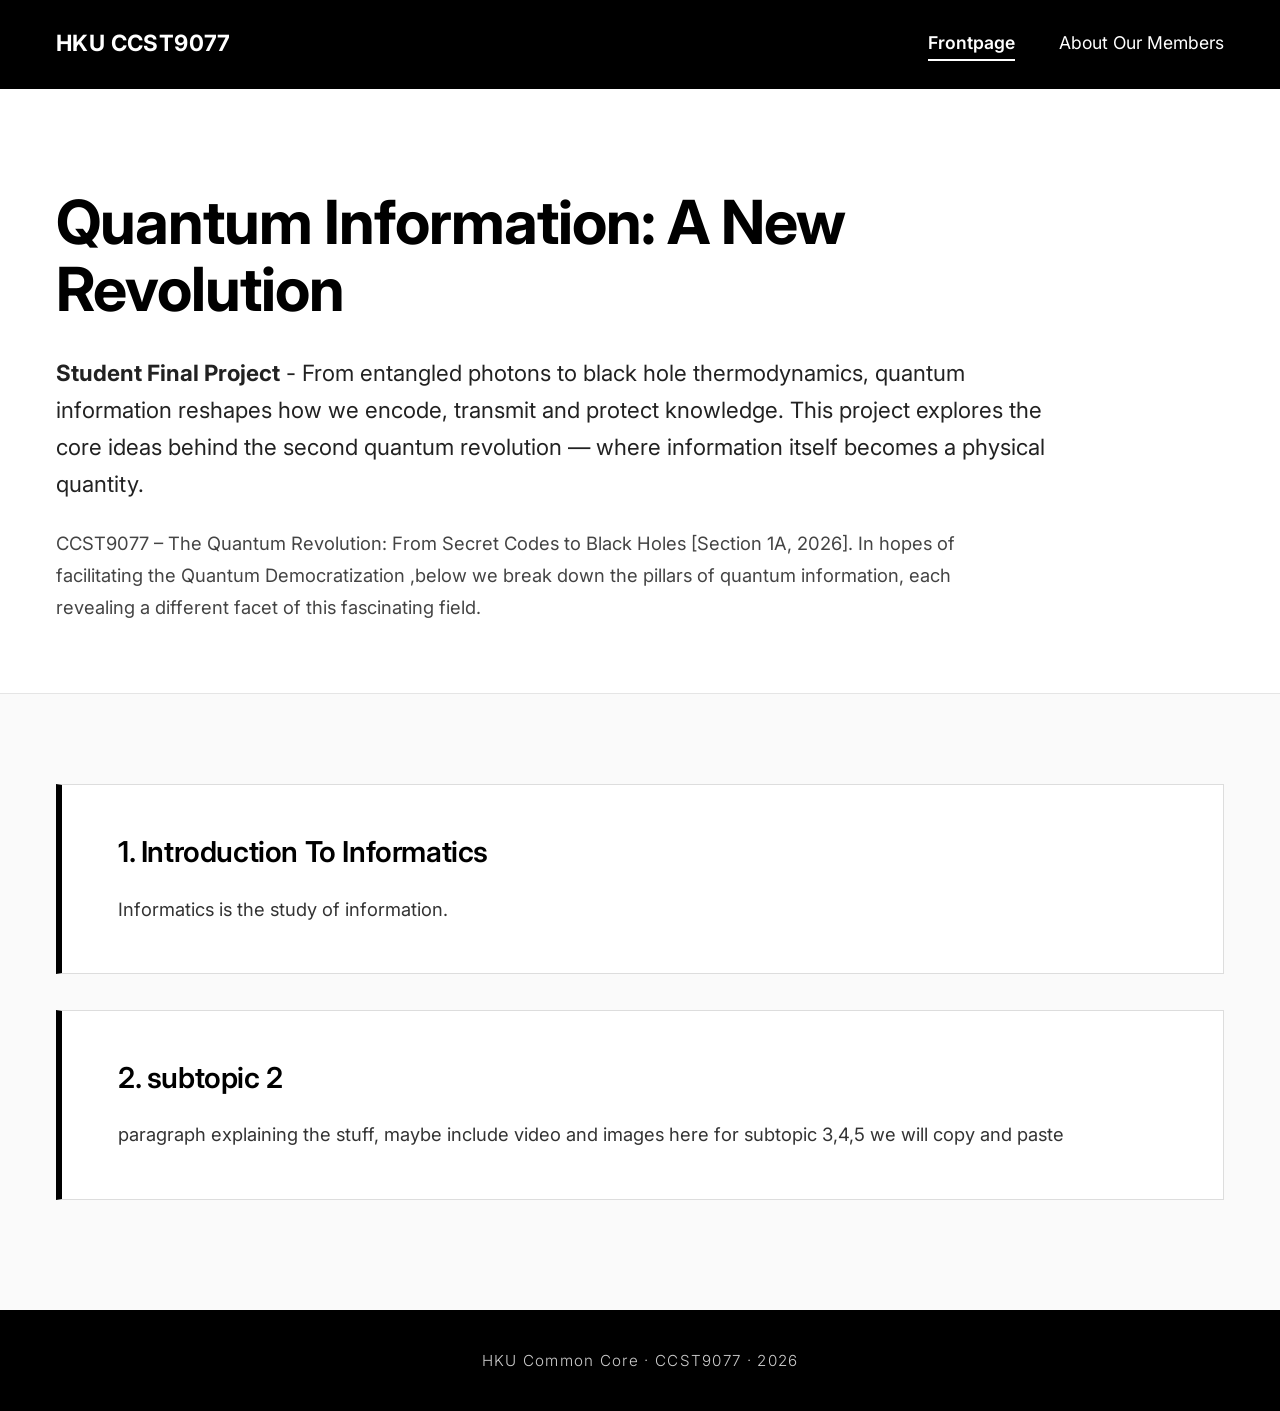
==== index.html @ 0b69871b "Update subtitles and content in index.html" ====
<!DOCTYPE html>
<html lang="en">
<head>
    <meta charset="UTF-8">
    <meta name="viewport" content="width=device-width, initial-scale=1.0">
    <title>CCST9077 Final Project · Quantum Information</title>
    <meta name="description" content="CCST9077 – The Quantum Revolution: From Secret Codes to Black Holes [Section 1A, 2026]">
    <link rel="icon" type="image/png" href="hku-logo.png">
    <link rel="stylesheet" href="style.css">
    <link href="https://fonts.googleapis.com/css2?family=Inter:opsz,wght@14..32,300;400;500;600;700&display=swap" rel="stylesheet">
</head>
<body>
    <header class="header">
        <div class="container nav-container">
            <div class="logo"><a href="https://commoncore.hku.hk/ccst9077/" target="_blank" rel="noopener noreferrer">HKU CCST9077</a></div>
            <nav class="navbar">
                <ul class="nav-menu">
                    <li class="nav-item"><a href="index.html" class="nav-link active-nav">Frontpage</a></li>
                    <li class="nav-item"><a href="about.html" class="nav-link">About Our Members</a></li>
                </ul>
            </nav>
        </div>
    </header>

    <main>
        <section class="main-description">
            <div class="container">
                <h1>Quantum Information: A New Revolution</h1>
                <p class="lead">
                    <strong>Student Final Project</strong> - From entangled photons to black hole thermodynamics, quantum information 
                    reshapes how we encode, transmit and protect knowledge. This project explores 
                    the core ideas behind the second quantum revolution — where information itself 
                    becomes a physical quantity.
                </p>
                <p>
                    CCST9077 – The Quantum Revolution: From Secret Codes to Black Holes 
                    [Section 1A, 2026]. In hopes of facilitating the Quantum Democratization ,below we break down the pillars of quantum information, 
                    each revealing a different facet of this fascinating field.
                </p>
            </div>
        </section>

        <section class="quantum-topics">
            <div class="container">
                <!-- rmb to copy and paste these articles' html when adding new subtopics, by Damian -->
                <article class="topic-card">
                    <h2>1. Introduction To Informatics</h2>
                    <div class="topic-content">
                        <p>
                            Informatics is the study of information. 
                        </p>
                        
                    </div>
                </article>

                <article class="topic-card">
                    <h2>2. subtopic 2</h2>
                    <div class="topic-content">
                        <p>
                            paragraph explaining the stuff, maybe include video and images here 
                            for subtopic 3,4,5 we will copy and paste
                        </p>
                        
                    </div>
                </article>
            </div>
        </section>

        <section class="bottom-note">
            <div class="container">
                <p>HKU Common Core · CCST9077 · 2026</p>
            </div>
        </section>
    </main>
</body>
</html>
---- style.css ----
/* ---------- Mobile beta version update by Damian ---------- */
*,
*::before,
*::after {
    margin: 0;
    padding: 0;
    box-sizing: border-box;
}

html {
    scroll-behavior: smooth;
    -webkit-text-size-adjust: 100%;
}

body {
    font-family: 'Inter', 'Segoe UI', system-ui, -apple-system, sans-serif;
    font-size: 18px;
    line-height: 1.7;
    color: #111111;
    background: #ffffff;
    -webkit-font-smoothing: antialiased;
    overflow-x: hidden;
}

img {
    display: block;
    max-width: 100%;
    height: auto;
}

a {
    color: inherit;
    text-decoration: none;
}

ul {
    list-style: none;
}

.container {
    width: 100%;
    max-width: 1400px;
    margin: 0 auto;
    padding: 0 56px;
}

.header {
    position: sticky;
    top: 0;
    z-index: 100;
    background: #000000;
    color: #ffffff;
    border-bottom: 3px solid #000000;
}

.nav-container {
    display: flex;
    align-items: center;
    justify-content: space-between;
    padding-top: 24px;
    padding-bottom: 24px;
}

.logo a {
    font-size: 1.4rem;
    font-weight: 700;
    letter-spacing: 0.4px;
    color: #ffffff;
}

.logo a:hover {
    opacity: 0.7;
}

.nav-menu {
    display: flex;
    align-items: center;
    gap: 44px;
}

.nav-link {
    font-size: 1.1rem;
    font-weight: 400;
    color: #ffffff;
    padding-bottom: 6px;
    border-bottom: 2px solid transparent;
    transition: border-color 0.2s ease, opacity 0.2s ease;
}

.nav-link:hover {
    opacity: 0.7;
}

.nav-link.active-nav {
    font-weight: 600;
    border-bottom: 2px solid #ffffff;
}

.main-description {
    padding: 100px 0 70px;
    border-bottom: 1px solid #e5e5e5;
}

.main-description h1 {
    font-size: 3.8rem;
    font-weight: 700;
    line-height: 1.1;
    letter-spacing: -1px;
    color: #000000;
    margin-bottom: 32px;
    max-width: 1000px;
}

.main-description .lead {
    font-size: 1.4rem;
    line-height: 1.65;
    color: #222222;
    max-width: 1000px;
    margin-bottom: 24px;
}

.main-description p:not(.lead) {
    font-size: 1.15rem;
    line-height: 1.75;
    color: #444444;
    max-width: 950px;
}

.quantum-topics {
    padding: 90px 0 110px;
    background: #fafafa;
}

.topic-card {
    background: #ffffff;
    border: 1px solid #dddddd;
    border-left: 6px solid #000000;
    padding: 48px 56px;
    margin-bottom: 36px;
    transition: box-shadow 0.2s ease, transform 0.2s ease;
}

.topic-card:last-child {
    margin-bottom: 0;
}

.topic-card:hover {
    box-shadow: 0 10px 30px rgba(0, 0, 0, 0.09);
    transform: translateY(-2px);
}

.topic-card h2 {
    font-size: 1.8rem;
    font-weight: 600;
    line-height: 1.3;
    letter-spacing: -0.4px;
    color: #000000;
    margin-bottom: 22px;
}

.topic-content p {
    font-size: 1.15rem;
    line-height: 1.75;
    color: #333333;
    margin-bottom: 20px;
}

.topic-content p:last-child {
    margin-bottom: 0;
}

.topic-content strong {
    font-weight: 600;
    color: #000000;
}

.page-intro {
    padding: 100px 0 60px;
    border-bottom: 1px solid #e5e5e5;
}

.page-intro h1 {
    font-size: 3.8rem;
    font-weight: 700;
    line-height: 1.1;
    letter-spacing: -1px;
    color: #000000;
    margin-bottom: 28px;
}

.page-intro .lead {
    font-size: 1.4rem;
    line-height: 1.65;
    color: #222222;
    max-width: 1000px;
}

.members-section {
    padding: 80px 0 110px;
    background: #fafafa;
}

.member-card {
    display: flex;
    align-items: flex-start;
    gap: 56px;
    background: #ffffff;
    border: 1px solid #dddddd;
    border-left: 6px solid #000000;
    padding: 56px;
    transition: box-shadow 0.2s ease, transform 0.2s ease;
}

.member-card:hover {
    box-shadow: 0 10px 30px rgba(0, 0, 0, 0.09);
    transform: translateY(-2px);
}

.member-photo {
    width: 220px;
    height: 220px;
    min-width: 220px;
    max-width: 220px;
    min-height: 220px;
    max-height: 220px;
    flex: 0 0 220px;
    overflow: hidden;
    border: 3px solid #000000;
    background: #f5f5f5;
    display: flex;
    align-items: center;
    justify-content: center;
}

.member-photo img {
    width: 220px;
    height: 220px;
    min-width: 220px;
    min-height: 220px;
    max-width: 220px;
    max-height: 220px;
    object-fit: cover;
    display: block;
}

.member-info {
    flex: 1 1 auto;
    min-width: 0;
}

.member-name {
    font-size: 2.1rem;
    font-weight: 600;
    letter-spacing: -0.5px;
    color: #000000;
    margin-bottom: 10px;
}

.member-role {
    font-size: 1rem;
    font-weight: 500;
    text-transform: uppercase;
    letter-spacing: 1.5px;
    color: #555555;
    padding-bottom: 20px;
    margin-bottom: 26px;
    border-bottom: 1px solid #e5e5e5;
}

.member-bio {
    font-size: 1.15rem;
    line-height: 1.75;
    color: #333333;
    margin-bottom: 28px;
}

.member-details {
    display: grid;
    grid-template-columns: repeat(2, minmax(260px, 1fr));
    gap: 14px 40px;
    font-size: 1.08rem;
    color: #444444;
}

.member-details li {
    display: flex;
    gap: 12px;
}

.detail-label {
    font-weight: 600;
    color: #000000;
    min-width: 70px;
}

.bottom-note {
    padding: 38px 0;
    background: #000000;
    color: #ffffff;
    text-align: center;
}

.bottom-note p {
    font-size: 0.95rem;
    font-weight: 300;
    letter-spacing: 1.3px;
    color: #cccccc;
}

@media (max-width: 1024px) {
    .container {
        padding: 0 36px;
    }

    body {
        font-size: 17px;
    }

    .main-description,
    .page-intro {
        padding: 80px 0 56px;
    }

    .main-description h1,
    .page-intro h1 {
        font-size: 3rem;
    }

    .main-description .lead,
    .page-intro .lead {
        font-size: 1.25rem;
    }

    .quantum-topics,
    .members-section {
        padding: 70px 0 90px;
    }

    .topic-card {
        padding: 40px 44px;
    }

    .topic-card h2 {
        font-size: 1.6rem;
    }

    .member-card {
        gap: 40px;
        padding: 44px;
    }

    .member-photo {
        width: 190px;
        height: 190px;
        min-width: 190px;
        max-width: 190px;
        min-height: 190px;
        max-height: 190px;
        flex: 0 0 190px;
    }

    .member-photo img {
        width: 190px;
        height: 190px;
        min-width: 190px;
        min-height: 190px;
        max-width: 190px;
        max-height: 190px;
    }

    .member-name {
        font-size: 1.85rem;
    }
}


@media (max-width: 768px) {
    body {
        font-size: 16px;
    }

    .container {
        padding: 0 22px;
    }

    .nav-container {
        flex-direction: column;
        align-items: flex-start;
        gap: 14px;
        padding-top: 18px;
        padding-bottom: 18px;
    }

    .logo a {
        font-size: 1.2rem;
    }

    .nav-menu {
        gap: 26px;
    }

    .nav-link {
        font-size: 1rem;
    }

    /* Frontpage intro */
    .main-description,
    .page-intro {
        padding: 56px 0 40px;
    }

    .main-description h1,
    .page-intro h1 {
        font-size: 2.2rem;
        letter-spacing: -0.5px;
        margin-bottom: 20px;
    }

    .main-description .lead,
    .page-intro .lead {
        font-size: 1.1rem;
    }

    .main-description p:not(.lead) {
        font-size: 1rem;
    }

    /* Topic cards */
    .quantum-topics,
    .members-section {
        padding: 50px 0 70px;
    }

    .topic-card {
        padding: 30px 26px;
        border-left-width: 4px;
        margin-bottom: 24px;
    }

    .topic-card h2 {
        font-size: 1.35rem;
        margin-bottom: 16px;
    }

    .topic-content p {
        font-size: 1rem;
        margin-bottom: 16px;
    }

    .member-card {
        flex-direction: column;
        align-items: center;
        text-align: center;
        gap: 28px;
        padding: 36px 26px;
        border-left-width: 4px;
    }

    .member-photo {
        width: 170px;
        height: 170px;
        min-width: 170px;
        max-width: 170px;
        min-height: 170px;
        max-height: 170px;
        flex: 0 0 170px;
    }

    .member-photo img {
        width: 170px;
        height: 170px;
        min-width: 170px;
        min-height: 170px;
        max-width: 170px;
        max-height: 170px;
    }

    .member-name {
        font-size: 1.6rem;
    }

    .member-role {
        text-align: center;
        font-size: 0.9rem;
        letter-spacing: 1.2px;
    }

    .member-bio {
        font-size: 1rem;
    }

    .member-details {
        grid-template-columns: 1fr;
        text-align: left;
        gap: 10px 0;
        font-size: 1rem;
    }

    .member-details li {
        justify-content: flex-start;
    }

    .detail-label {
        min-width: 64px;
    }

    /* Footer */
    .bottom-note {
        padding: 30px 0;
    }

    .bottom-note p {
        font-size: 0.85rem;
    }
}

@media (max-width: 480px) {
    .container {
        padding: 0 16px;
    }

    .main-description h1,
    .page-intro h1 {
        font-size: 1.85rem;
    }

    .main-description .lead,
    .page-intro .lead {
        font-size: 1.05rem;
    }

    .topic-card {
        padding: 24px 20px;
    }

    .topic-card h2 {
        font-size: 1.2rem;
    }

    .member-card {
        padding: 28px 20px;
        gap: 22px;
    }

    .member-photo {
        width: 150px;
        height: 150px;
        min-width: 150px;
        max-width: 150px;
        min-height: 150px;
        max-height: 150px;
        flex: 0 0 150px;
    }

    .member-photo img {
        width: 150px;
        height: 150px;
        min-width: 150px;
        min-height: 150px;
        max-width: 150px;
        max-height: 150px;
    }

    .member-name {
        font-size: 1.4rem;
    }

    .nav-menu {
        gap: 20px;
    }
}
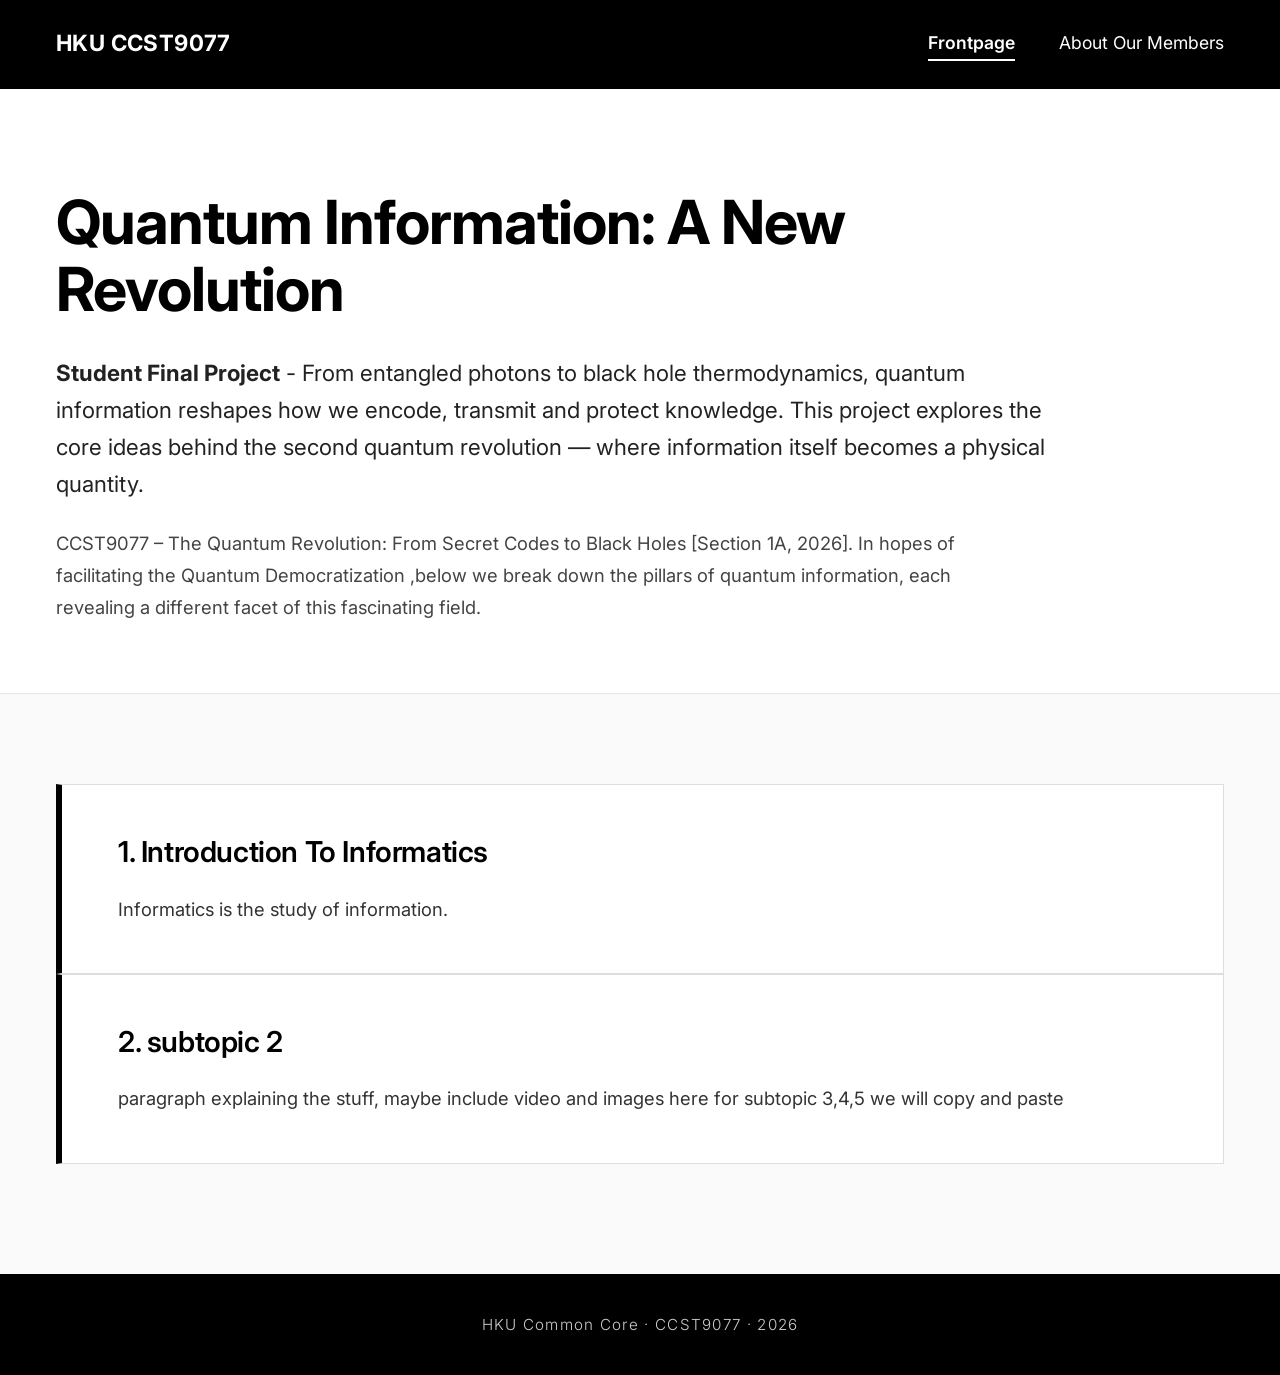
==== commit c4acc6ba: "Fix article link structure in index.html" ====
--- a/index.html
+++ b/index.html
@@ -43,7 +43,7 @@
         <section class="quantum-topics">
             <div class="container">
                 <!-- rmb to copy and paste these articles' html when adding new subtopics, by Damian -->
-                <article class="topic-card">
+                <a href="introduction_to_informatics.html"><article class="topic-card"> 
                     <h2>1. Introduction To Informatics</h2>
                     <div class="topic-content">
                         <p>
@@ -51,7 +51,7 @@
                         </p>
                         
                     </div>
-                </article>
+                </article></a>
 
                 <article class="topic-card">
                     <h2>2. subtopic 2</h2>
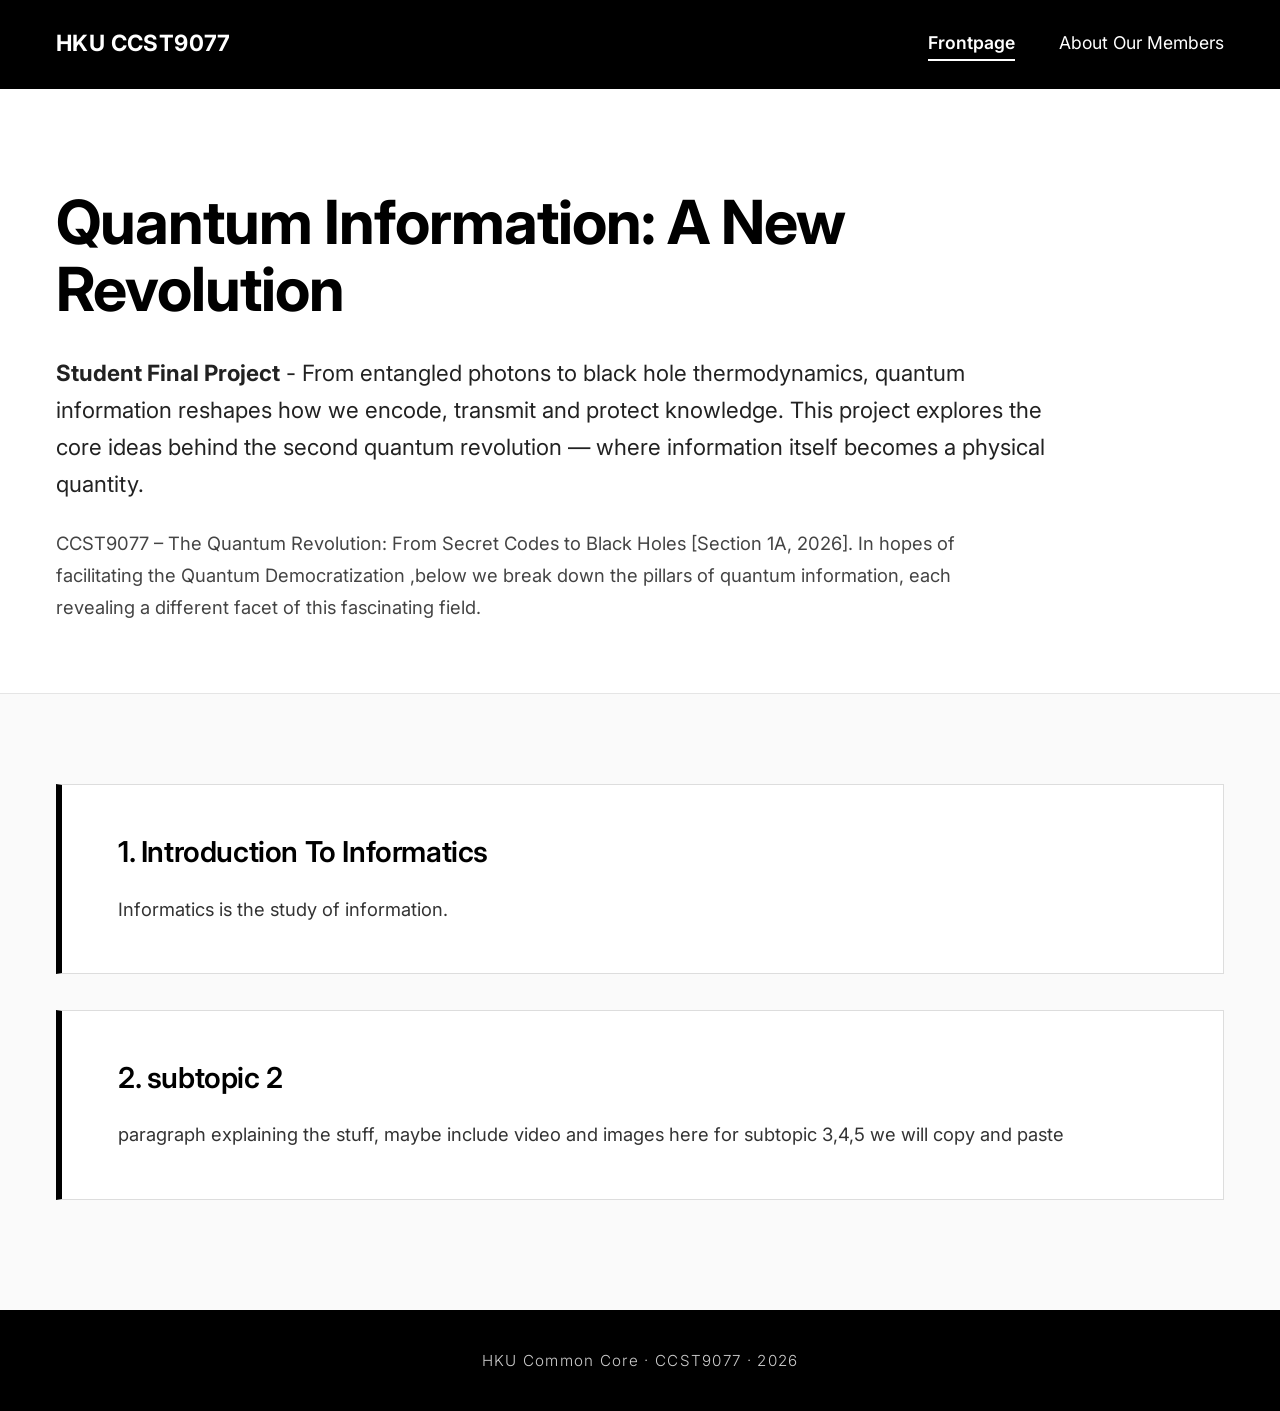
==== commit 082154a9: "Fix article link structure in index.html" ====
--- a/index.html
+++ b/index.html
@@ -43,15 +43,15 @@
         <section class="quantum-topics">
             <div class="container">
                 <!-- rmb to copy and paste these articles' html when adding new subtopics, by Damian -->
-                <a href="introduction_to_informatics.html"><article class="topic-card"> 
-                    <h2>1. Introduction To Informatics</h2>
+                <article class="topic-card"> 
+                    <a href="introduction_to_informatics.html"><h2>1. Introduction To Informatics</h2></a>
                     <div class="topic-content">
                         <p>
                             Informatics is the study of information. 
                         </p>
                         
                     </div>
-                </article></a>
+                </article>
 
                 <article class="topic-card">
                     <h2>2. subtopic 2</h2>
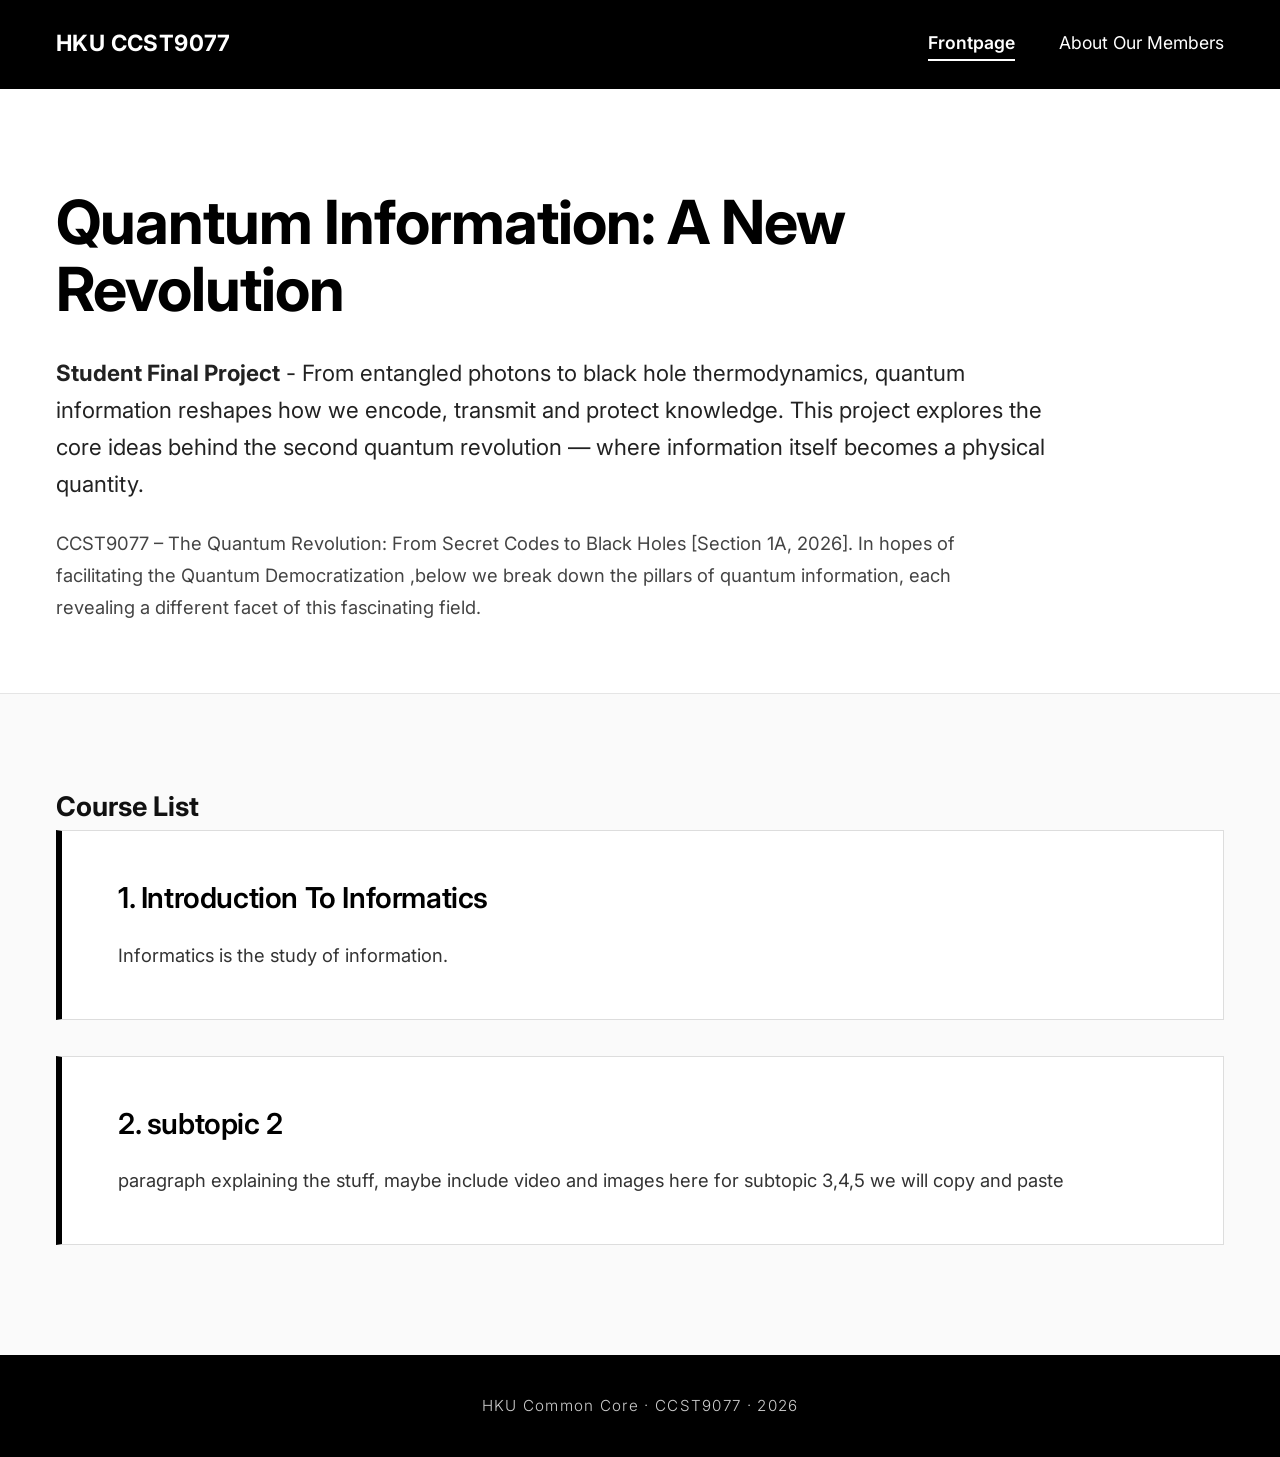
==== commit 54264bb7: "Add 'Course List' heading to index.html" ====
--- a/index.html
+++ b/index.html
@@ -42,9 +42,10 @@
 
         <section class="quantum-topics">
             <div class="container">
+                <h2>Course List</h2>
                 <!-- rmb to copy and paste these articles' html when adding new subtopics, by Damian -->
                 <article class="topic-card"> 
-                    <a href="introduction_to_informatics.html"><h2>1. Introduction To Informatics</h2></a>
+                    <h2><a href="introduction_to_informatics.html" target="_blank">1. Introduction To Informatics</a></h2>
                     <div class="topic-content">
                         <p>
                             Informatics is the study of information. 
--- a/style.css
+++ b/style.css
@@ -124,6 +124,19 @@
     line-height: 1.75;
     color: #444444;
     max-width: 950px;
+}
+
+.video-wrapper {
+    width: 100%;
+    max-width: 900px;     
+    margin: 0 auto 56px;   
+}
+.iframes {
+    display: block;
+    width: 100%;
+    aspect-ratio: 16 / 9;
+    height: auto;
+    border: 0;
 }
 
 .quantum-topics {
@@ -424,8 +437,7 @@
     .main-description p:not(.lead) {
         font-size: 1rem;
     }
-
-    /* Topic cards */
+    
     .quantum-topics,
     .members-section {
         padding: 50px 0 70px;
